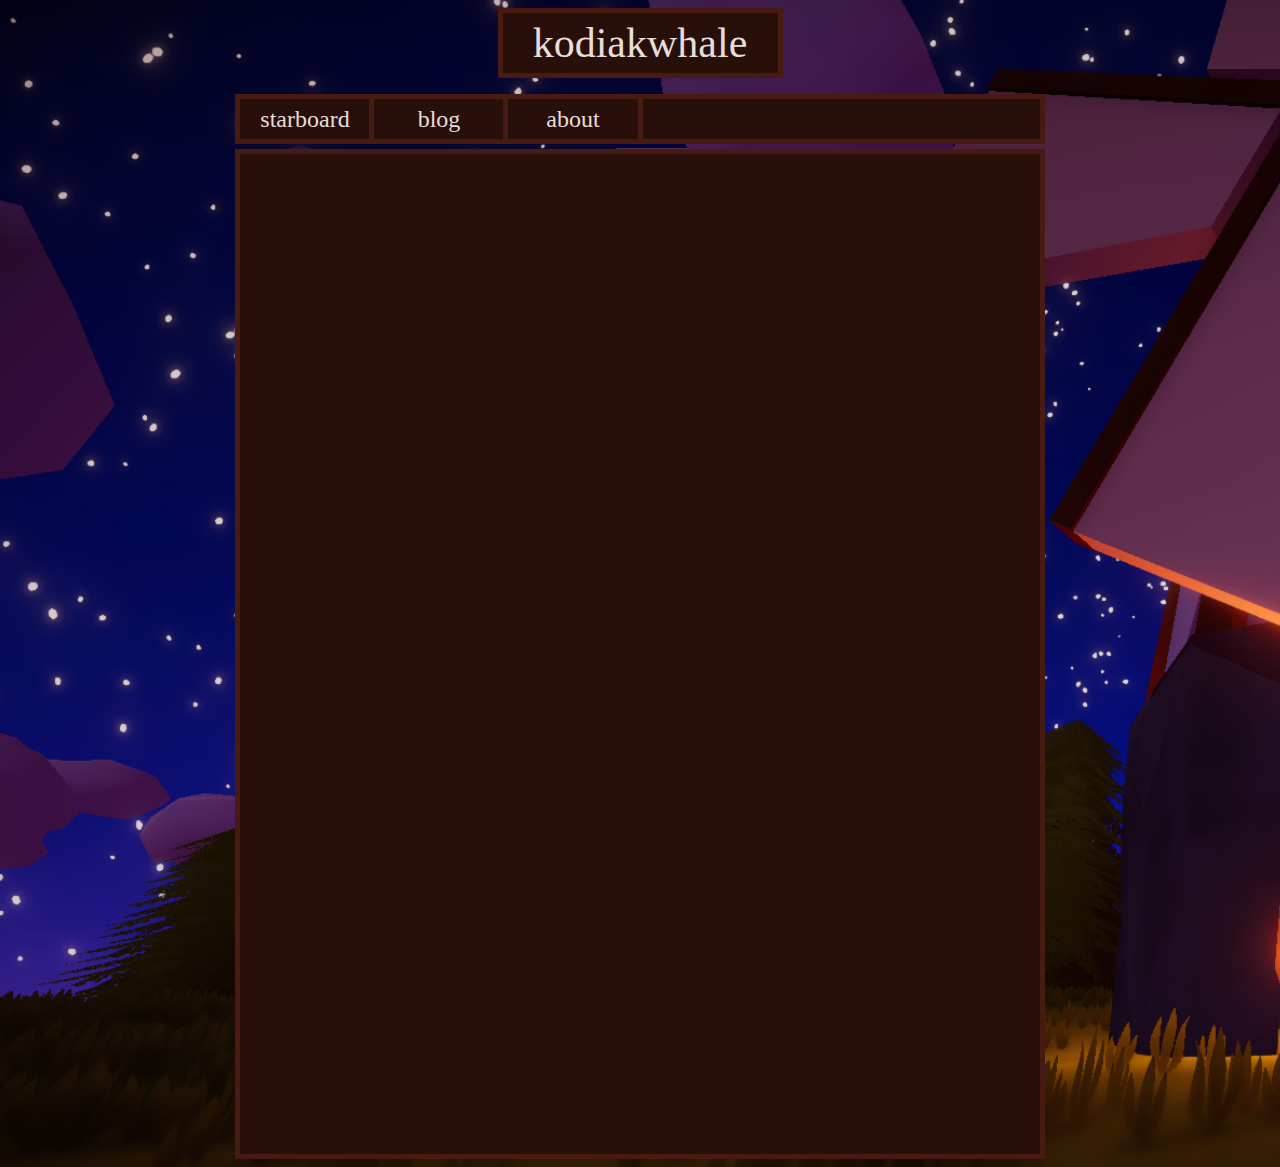
==== index.html @ 2938b43c "Reworked website" ====
<html>
    <body>
        <div>
            <p></p>
            <div id = "heading">
                <div id="title">kodiakwhale</div>
            </div>
            <p></p>
            <div id = "blogheading">
                <input type="button" class="nav" value="starboard">
                <input type="button" class="nav" value="blog" onclick="location.href='blog/home.html'">
                <input type="button" class="nav" value="about">
            </div>
            <div id = "blogbackground"></div>
        </div>
        <link rel="stylesheet" href="/css/index.css">
    </body>
</html>
---- css/index.css ----
body {
    background-image: url("../windmill wallpaper.png");
    background-size: cover;
}

#heading {
    width: 275px;
    height: 60px;
    background-color: #280F09;
    border: 5px solid #471B11;
    margin: auto;
}

#title {
    padding: 6px;
    color: #E7DDD9;
    font-family: Garamond, serif;
    font-size: 42px;
    text-align: center;
}

#blogheading {
    width: 800px;
    height: 40px;
    background-color: #280F09;
    border: 5px solid #471B11;
    margin: auto;
    margin-bottom: 5px;
}

#blogbackground {
    width: 800px;
    height: 1000px;
    background-color: #280F09;
    border: 5px solid #471B11;
    margin: auto;
}

.nav {
    width: 140px;
    height: 50px;
    background-color: #280F09;
    border: 5px solid #471B11;
    margin: -5px;

    color: #E7DDD9;
    font-family: Garamond, serif;
    font-size: 24px;
}
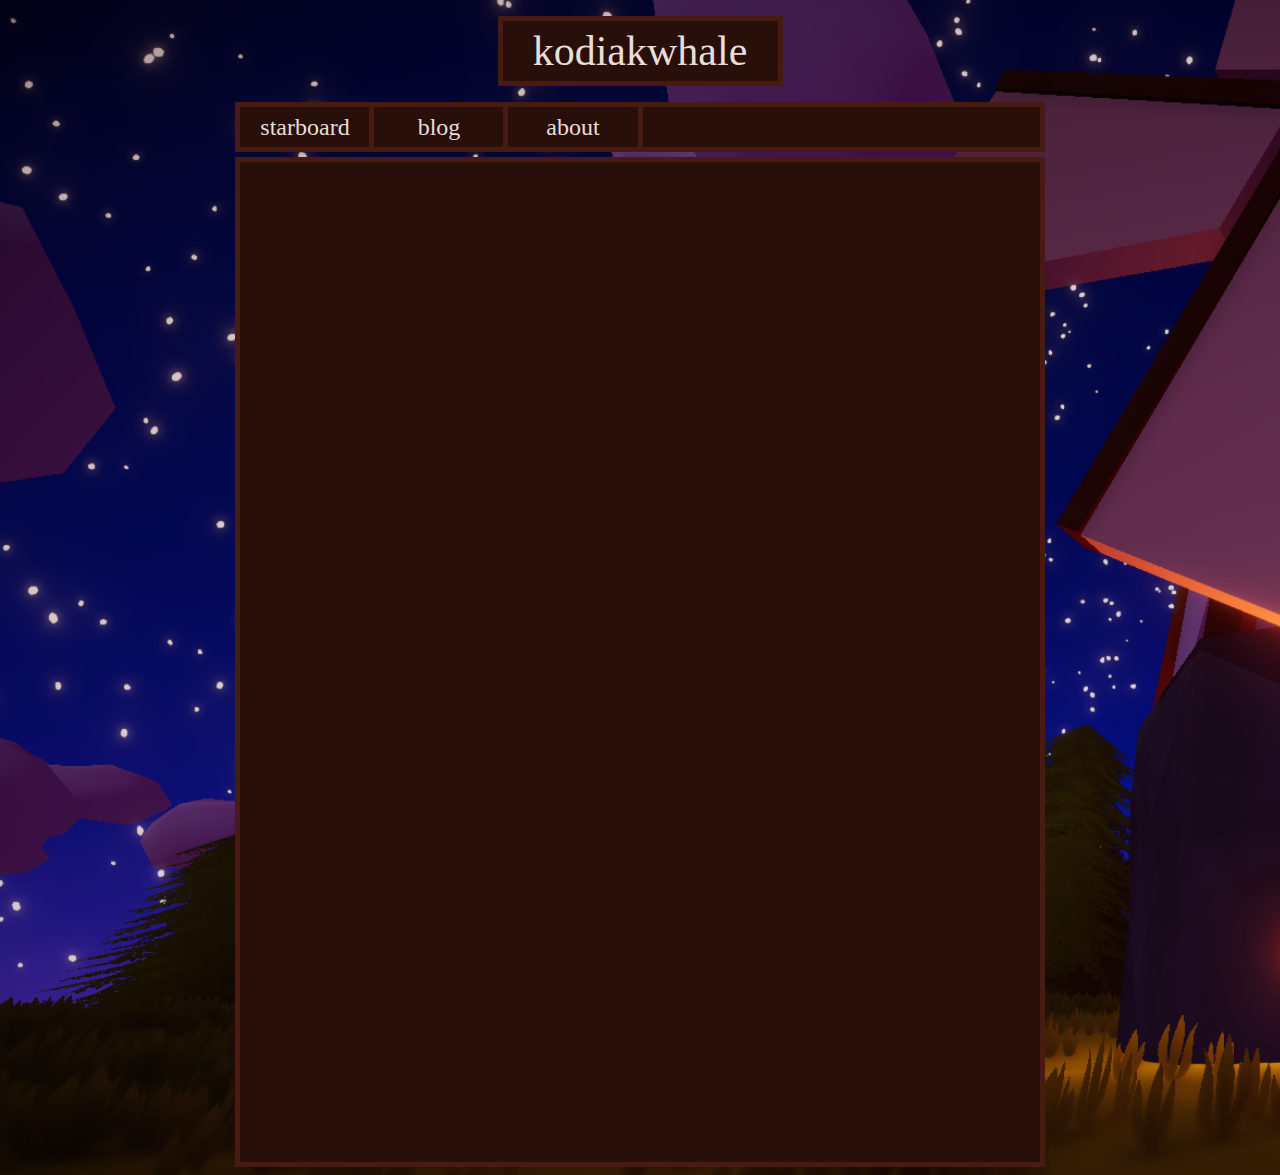
==== commit f77d708f: "Added doctype" ====
--- a/index.html
+++ b/index.html
@@ -1,3 +1,4 @@
+<!DOCTYPE html>
 <html>
     <body>
         <div>
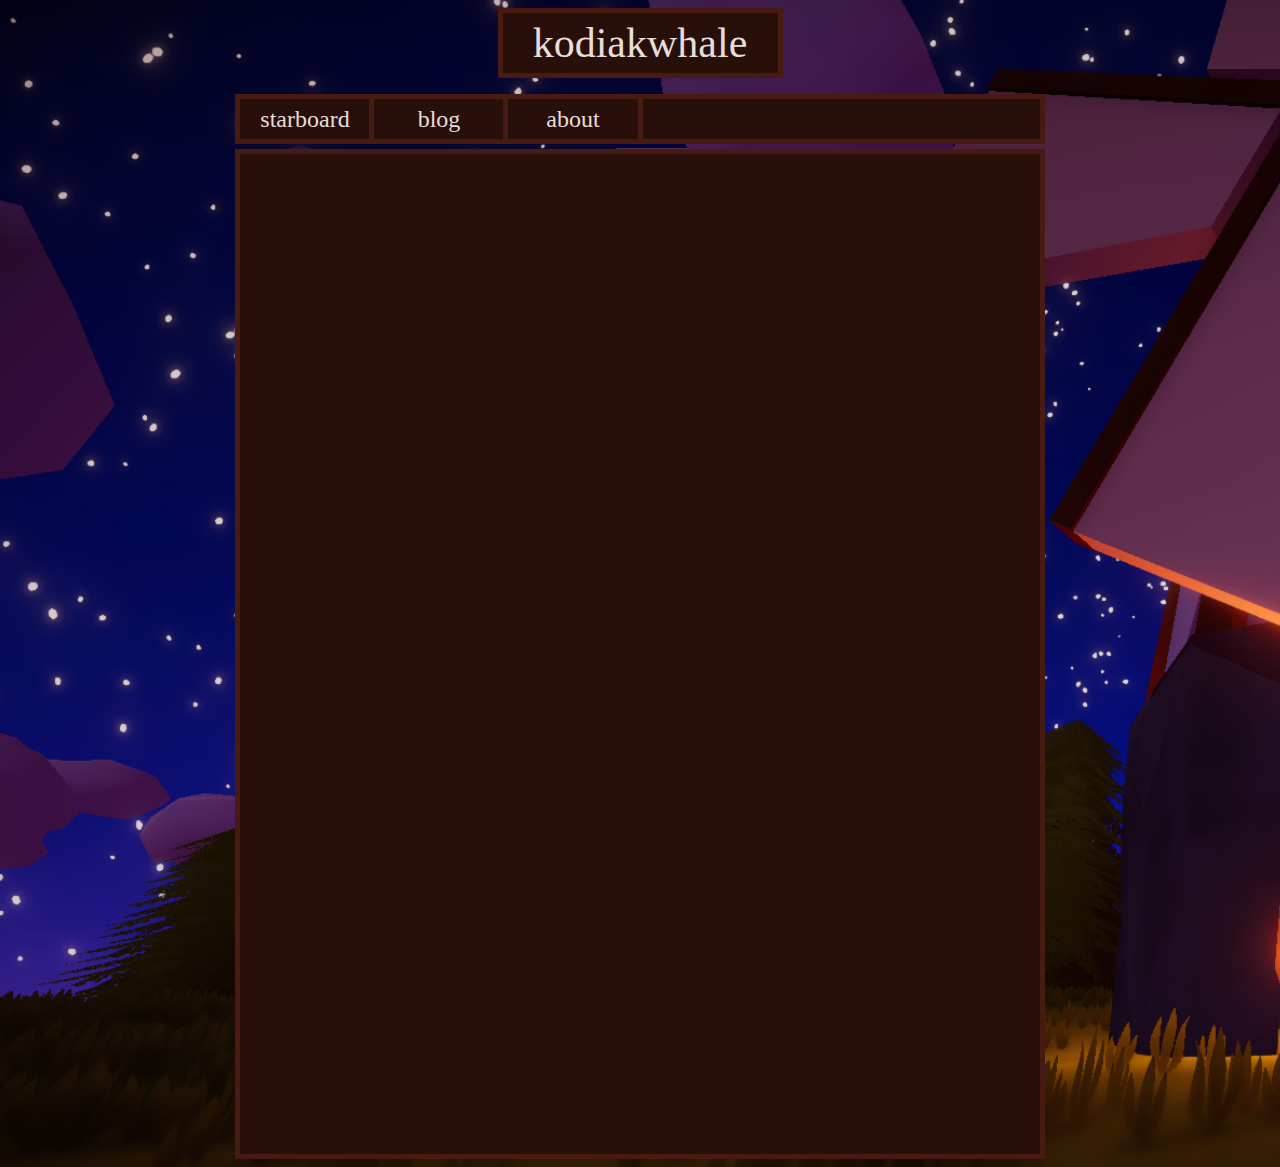
==== commit f8c77823: "Fixed blog button" ====
--- a/index.html
+++ b/index.html
@@ -1,4 +1,3 @@
-<!DOCTYPE html>
 <html>
     <body>
         <div>
@@ -9,7 +8,7 @@
             <p></p>
             <div id = "blogheading">
                 <input type="button" class="nav" value="starboard">
-                <input type="button" class="nav" value="blog" onclick="location.href='blog/home.html'">
+                <input type="button" class="nav" value="blog" onclick="location.href='/blog/home.html'">
                 <input type="button" class="nav" value="about">
             </div>
             <div id = "blogbackground"></div>
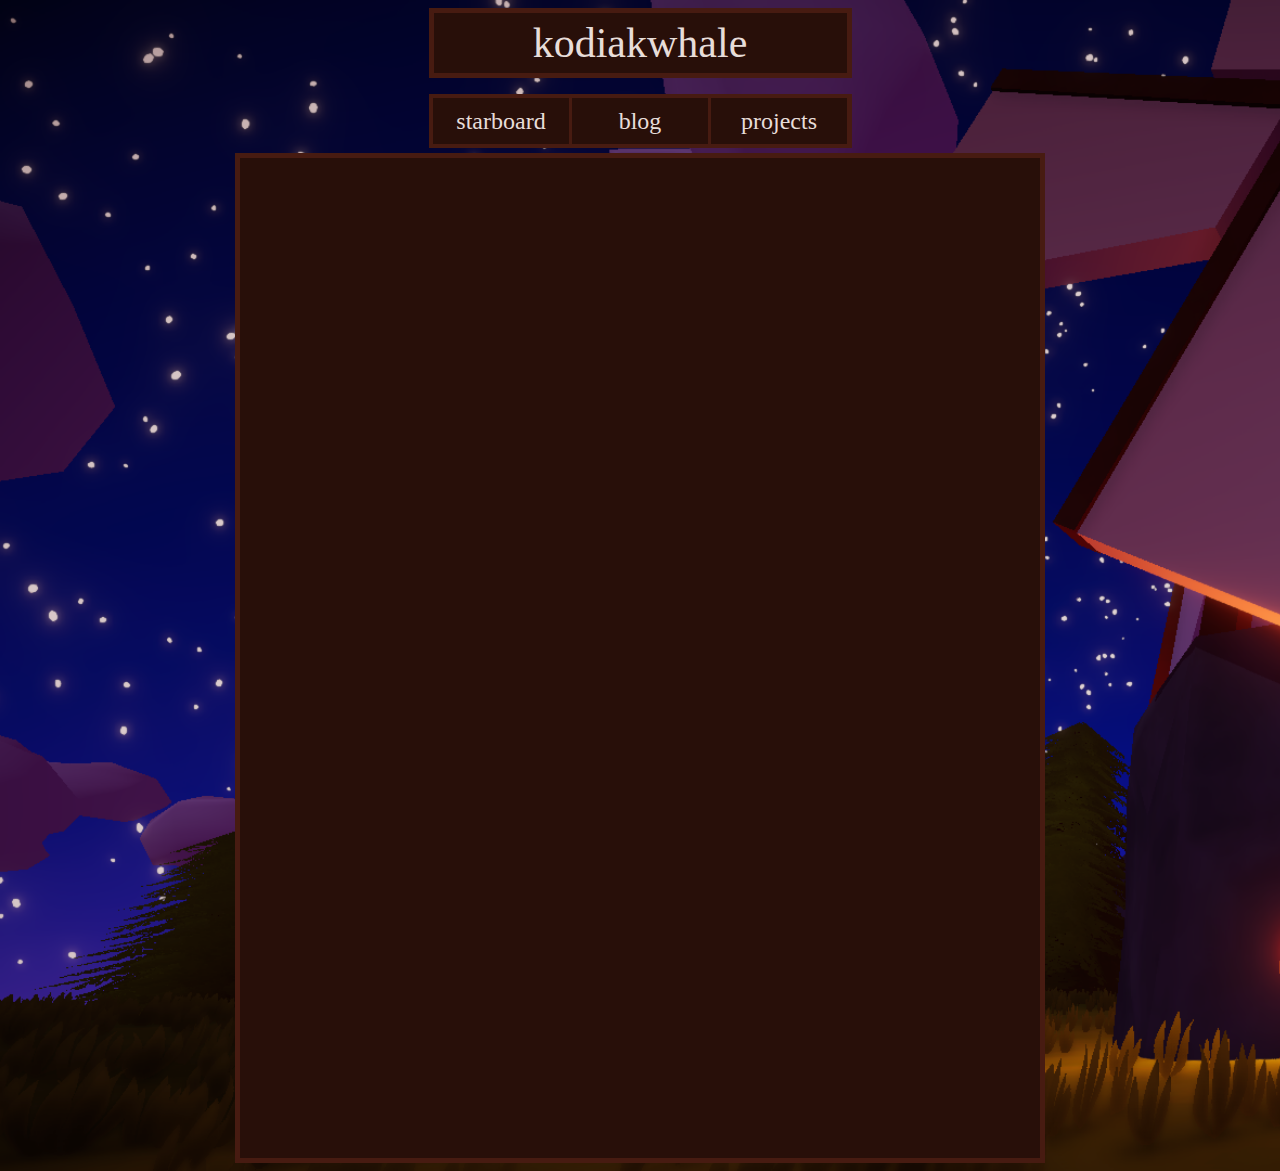
==== commit b2db507f: "Added projects tab" ====
--- a/index.html
+++ b/index.html
@@ -2,17 +2,19 @@
     <body>
         <div>
             <p></p>
-            <div id = "heading">
-                <div id="title">kodiakwhale</div>
+            <div id="heading">
+                <div id="websitetitle">kodiakwhale</div>
             </div>
             <p></p>
-            <div id = "blogheading">
-                <input type="button" class="nav" value="starboard">
-                <input type="button" class="nav" value="blog" onclick="location.href='/blog/home.html'">
-                <input type="button" class="nav" value="about">
+
+            <div id="blogheading">
+                <input type="button" class="nav" value="starboard" onclick="location.href='starboard/starboard.html'">
+                <input type="button" class="nav" value="blog" onclick="location.href='blog/home.html'">
+                <input type="button" class="nav" value="projects" onclick="location.href='projects/home.html'">
             </div>
-            <div id = "blogbackground"></div>
+
+            <div id="blogbackground"></div>
         </div>
-        <link rel="stylesheet" href="/css/index.css">
+        <link rel="stylesheet" href="css/index.css">
     </body>
 </html>--- a/css/index.css
+++ b/css/index.css
@@ -4,14 +4,14 @@
 }
 
 #heading {
-    width: 275px;
+    width: 413px;
     height: 60px;
     background-color: #280F09;
     border: 5px solid #471B11;
     margin: auto;
 }
 
-#title {
+#websitetitle {
     padding: 6px;
     color: #E7DDD9;
     font-family: Garamond, serif;
@@ -20,10 +20,12 @@
 }
 
 #blogheading {
-    width: 800px;
-    height: 40px;
+    width: 413px;
+    height: 50px;
     background-color: #280F09;
-    border: 5px solid #471B11;
+    border: 2.5px solid #471B11;
+    border-left-width: 5px;
+    border-right-width: 5px;
     margin: auto;
     margin-bottom: 5px;
 }
@@ -40,10 +42,85 @@
     width: 140px;
     height: 50px;
     background-color: #280F09;
-    border: 5px solid #471B11;
-    margin: -5px;
+    border: 2.5px solid #471B11;
+    margin-left: -2.5px;
+    margin-right: -2.5px;
 
     color: #E7DDD9;
     font-family: Garamond, serif;
     font-size: 24px;
+}
+
+.post {
+    width: 790px;
+    height: 200px;
+    background-color: #280F09;
+    border: 5px solid #471B11;
+    color: #E7DDD9;
+    font-family: Garamond, serif;
+    font-size: 24px;
+}
+
+.title {
+    color: #E7DDD9;
+    font-family: Garamond, serif;
+    font-size: 36px;
+    display: inline;
+    padding: 10px;
+}
+
+.date {
+    color: #E7DDD9;
+    font-family: Garamond, serif;
+    font-size: 20px;
+    padding: 10px;
+    margin: 0px;
+    margin-top: -5px;
+}
+
+.desc {
+    color: #E7DDD9;
+    font-family: Garamond, serif;
+    font-size: 24px;
+    padding: 10px;
+    margin-top: -5px;
+    height: 35px;
+}
+
+.read {
+    width: 130px;
+    height: 40px;
+    background-color: #280F09;
+    border: 5px solid #471B11;
+    margin-left: 7.6px;
+
+    color: #E7DDD9;
+    font-family: Garamond, serif;
+    font-size: 24px;
+    position: absolute;
+}
+
+.bg {
+    background-color: #280F09;
+    border: 5px solid #471B11;
+    color: #E7DDD9;
+    font-family: Garamond, serif;
+    font-size: 28px;
+    padding: 10px;
+}
+
+.link {
+    color: #E7DDD9;
+    font-family: Garamond, serif;
+    font-size: 28px;
+    margin-right: 10px;
+    text-align: center;
+}
+
+[type="button"]:hover {
+    background-color: #1f0c07;
+}
+
+[type="button"]:focus {
+    outline: 0;
 }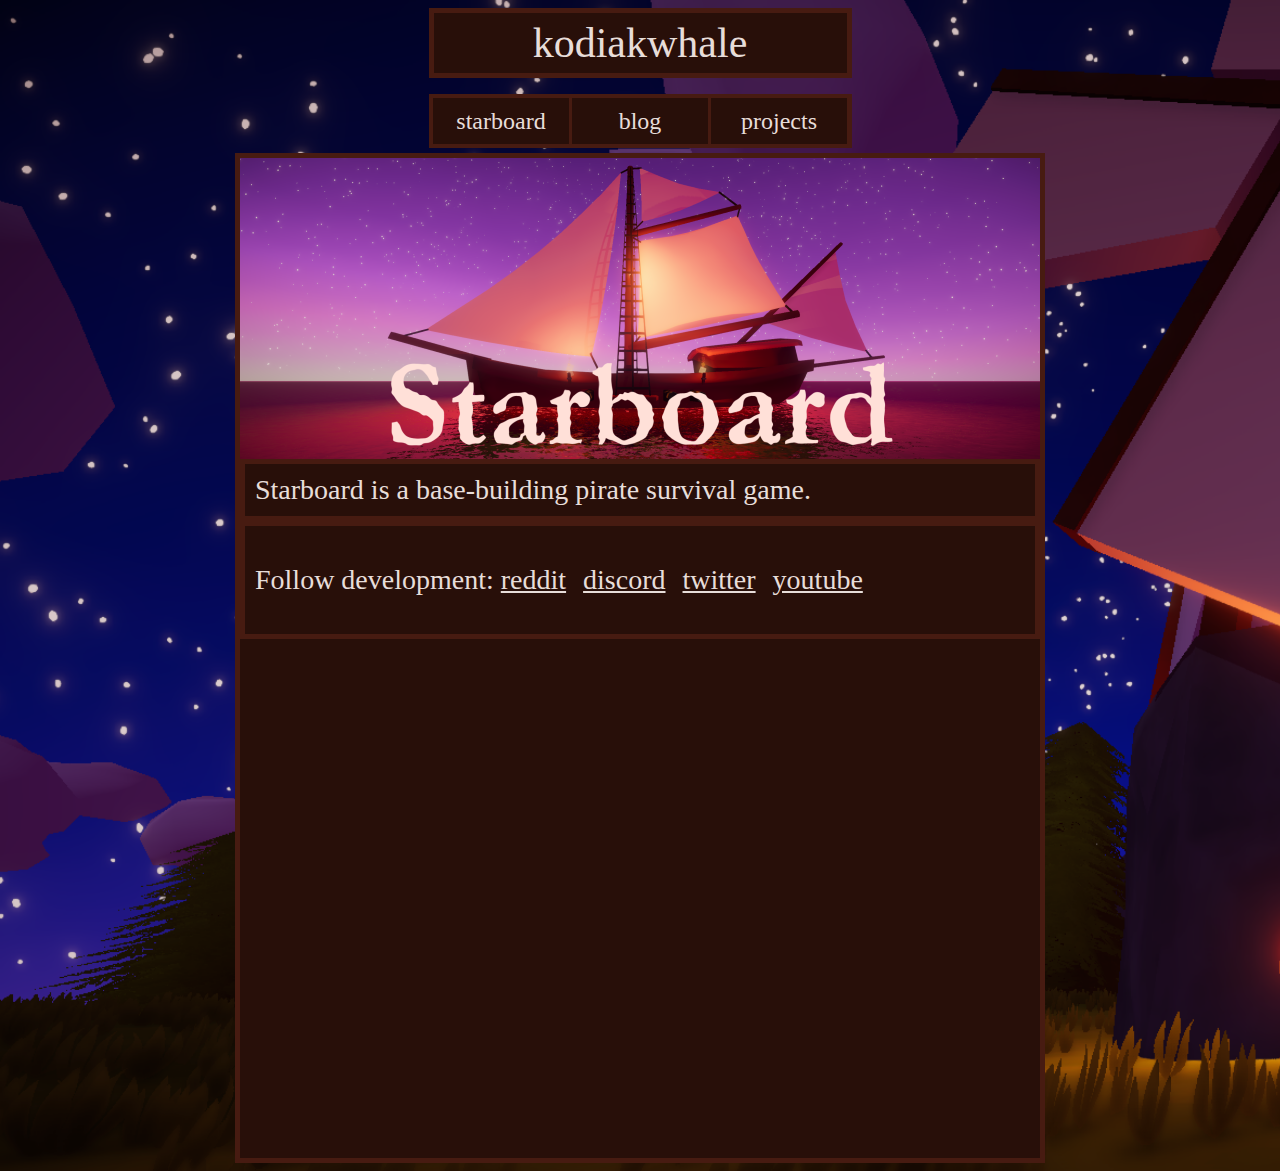
==== commit e12bee8a: "Added default blank pages" ====
--- a/index.html
+++ b/index.html
@@ -1,5 +1,5 @@
 <html>
-    <body>
+    <body onload="location.href='starboard/starboard.html'">
         <div>
             <p></p>
             <div id="heading">
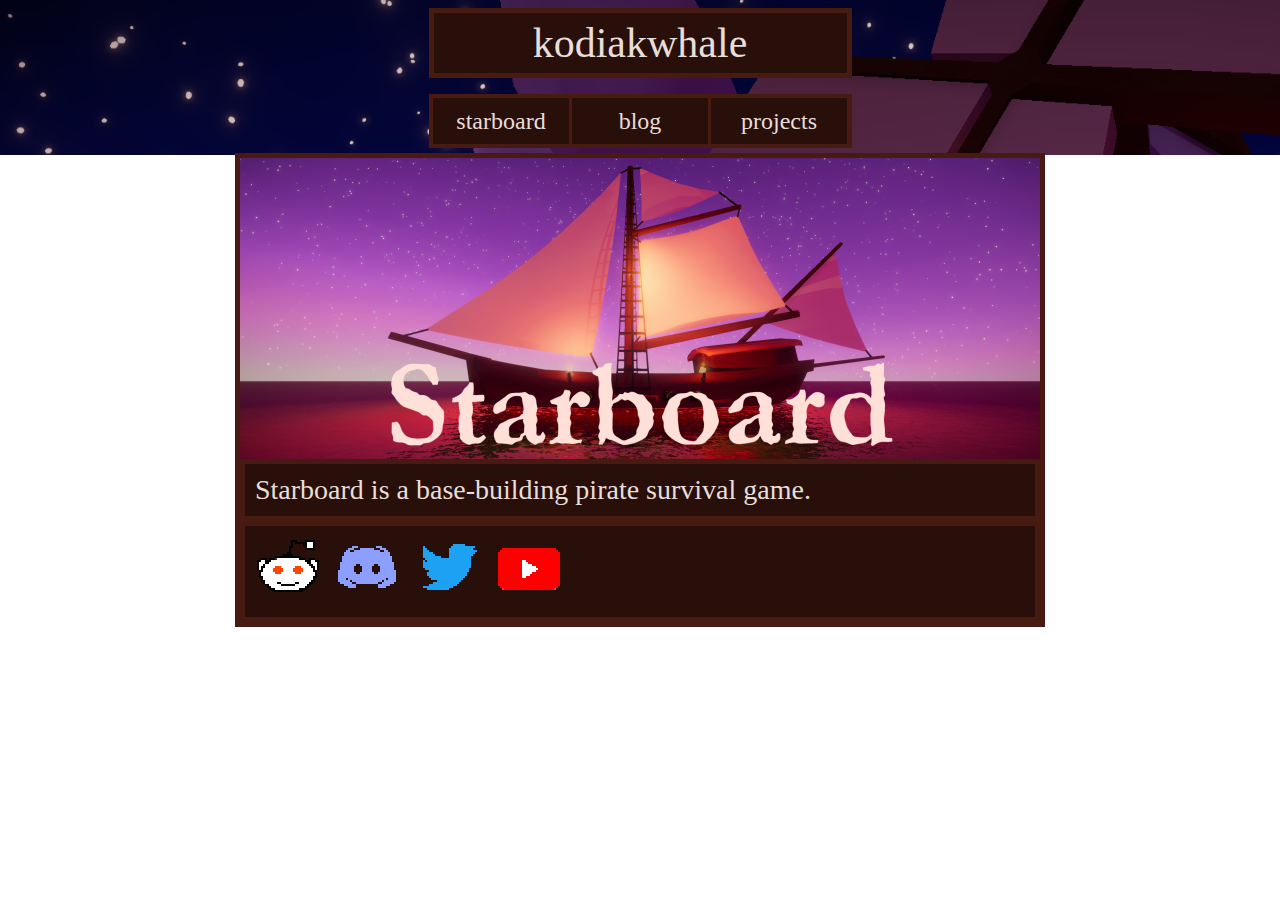
==== commit 3e7146a4: "Removed .html from all page references" ====
--- a/index.html
+++ b/index.html
@@ -8,9 +8,9 @@
             <p></p>
 
             <div id="blogheading">
-                <input type="button" class="nav" value="starboard" onclick="location.href='starboard/starboard.html'">
-                <input type="button" class="nav" value="blog" onclick="location.href='blog/home.html'">
-                <input type="button" class="nav" value="projects" onclick="location.href='projects/home.html'">
+                <input type="button" class="nav" value="starboard" onclick="location.href='starboard/starboard'">
+                <input type="button" class="nav" value="blog" onclick="location.href='blog/home'">
+                <input type="button" class="nav" value="projects" onclick="location.href='projects/home'">
             </div>
 
             <div id="blogbackground"></div>
--- a/css/index.css
+++ b/css/index.css
@@ -1,6 +1,25 @@
 body {
     background-image: url("../windmill wallpaper.png");
     background-size: cover;
+    background-attachment: fixed;
+}
+
+img { 
+    image-rendering: optimizeSpeed;             /* STOP SMOOTHING, GIVE ME SPEED  */
+    image-rendering: -moz-crisp-edges;          /* Firefox                        */
+    image-rendering: -o-crisp-edges;            /* Opera                          */
+    image-rendering: -webkit-optimize-contrast; /* Chrome (and eventually Safari) */
+    image-rendering: pixelated; /* Chrome */
+    image-rendering: optimize-contrast;         /* CSS3 Proposed                  */
+	-ms-interpolation-mode: nearest-neighbor;   /* IE8+                           */
+}
+
+.code {
+	color: #E7DDD9;
+	background-color: #1f0c07;
+	margin: 10px;
+	font-size: 18px;
+	padding: 0em 1em;
 }
 
 #heading {
@@ -32,10 +51,11 @@
 
 #blogbackground {
     width: 800px;
-    height: 1000px;
+    height: auto;
     background-color: #280F09;
     border: 5px solid #471B11;
     margin: auto;
+    display: block;
 }
 
 .nav {
